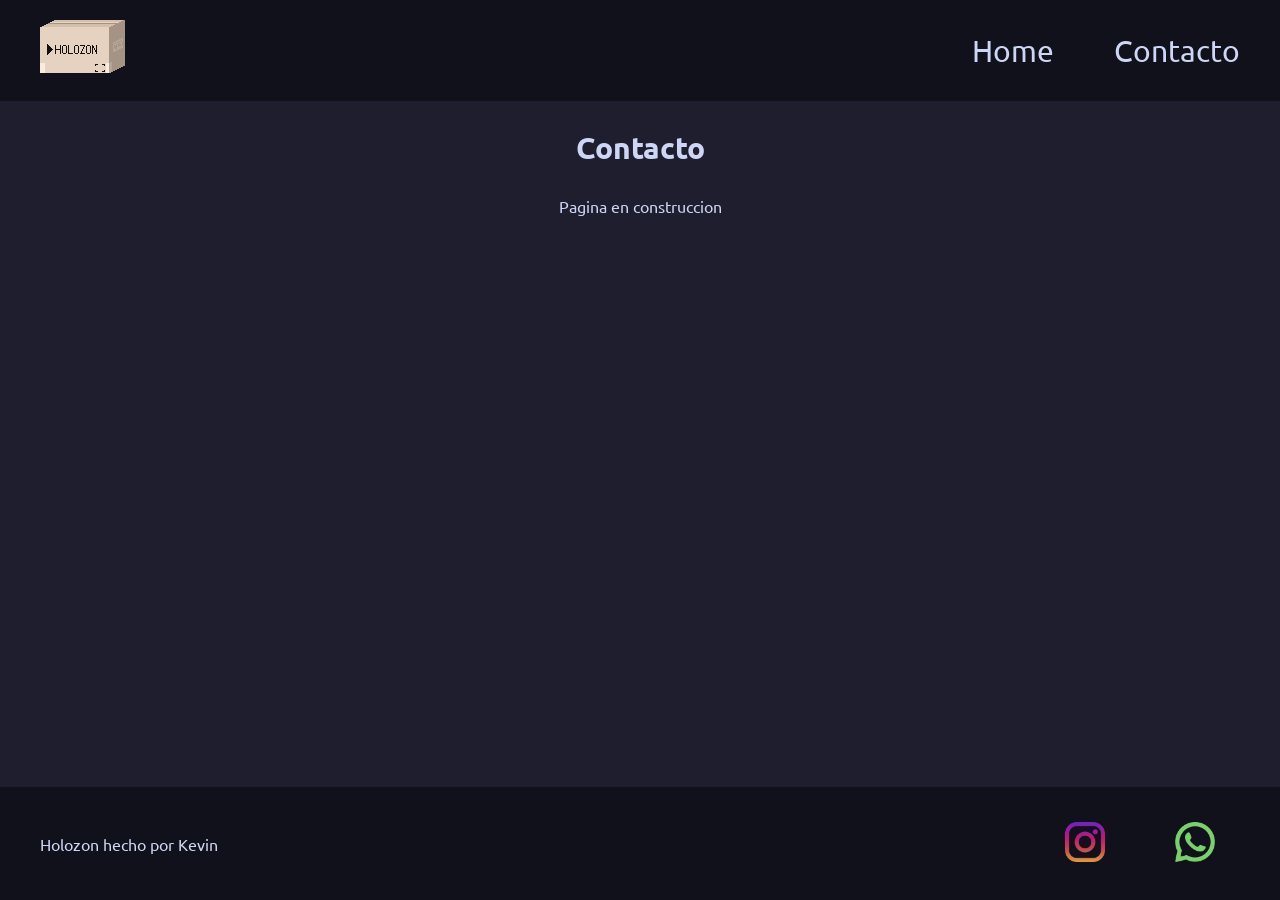
==== pages/contacto.html @ d74df9b2 "first commit" ====
<!doctype html>
<html lang="en">
  <head>
    <meta charset="UTF-8" />
    <meta name="viewport" content="width=device-width, initial-scale=1.0" />
    <link
      href="https://fonts.googleapis.com/css2?family=Ubuntu:ital,wght@0,300;0,400;0,500;0,700;1,300;1,400;1,500;1,700&display=swap"
      rel="stylesheet"
    />
    <link rel="stylesheet" href="../css/styles.css" />
    <title>Contacto - Holozon</title>
  </head>
  <body>
    <header>
      <div class="div-logo">
        <a class="logo" href="../index.html"
          ><img src="../img/HolozonBoxTransparent.webp" alt="Holozon Logo"
        /></a>
      </div>
      <nav class="header-nav">
        <ul>
          <li><a href="../index.html">Home</a></li>
          <li><a href="./contacto.html">Contacto</a></li>
        </ul>
      </nav>
    </header>
    <main>
      <h1>Contacto</h1>
      <p>Pagina en construccion</p>
    </main>
    <footer>
      <p>Holozon hecho por Kevin</p>
      <nav>
        <ul class="footer-list">
          <li>
            <img src="../img/instagram-logo.png" alt="logo de instagram" />
          </li>
          <li><img src="../img/whatsapp-logo.png" alt="logo de whatsapp" /></li>
        </ul>
      </nav>
    </footer>
  </body>
</html>
---- css/styles.css ----
* {
  margin: 0;
  padding: 0;
  box-sizing: border-box;
}

html {
  font-size: 62.5%;
}

body {
  font-family: "Ubuntu";
  font-size: 1.6rem;
  background-color: #1e1e2e;
  color: #cdd6f4;

  display: flex;
  flex-direction: column;
  min-height: 100vh;
}

main {
  width: 80%;
  margin: auto;
  padding-bottom: 2rem;

  flex: 1;

  display: flex;
  flex-direction: column;
  align-items: center;
}

h1 {
  font-size: 3rem;
  font-weight: 800;
  line-height: 1.15;
  margin: 3rem 0;
}

h2 {
  font-size: 2.4rem;
  font-weight: 700;
  line-height: 1.2;
  text-align: center;
  margin: 3rem 0;
}

.btn {
  border: none;
  font-size: 1.6rem;
  font-weight: bold;
  padding: 1.6rem;
  border-radius: 1rem;
}

header,
footer {
  background: #11111b;
  color: #cdd6f4;
  width: 100%;
  display: flex;
  justify-content: space-between;
  align-items: center;
}

footer {
  padding: 1rem 4rem;
}

.div-logo {
  margin-left: 2rem;
  font-weight: bold;
}

.logo,
.header-nav ul li a {
  text-decoration: none;
  font-size: 3rem;
  color: inherit;
  display: inline-block;
  padding: 2rem;
}

.header-nav {
  margin-right: 2rem;
}

.header-nav ul,
footer .footer-list {
  list-style: none;
  display: flex;
  gap: 2rem;
}

.footer-list li {
  padding: 2rem;
}

.footer-list img {
  width: 5rem;
  padding: 0.5rem;
}

/*COLORES*/

.bg-primary {
  background-color: #1e1e2e;
}

.bg-secondary {
  background-color: #11111b;
}

.text-light {
  color: #cdd6f4;
}

.text-dark {
  color: #181825;
}

.text-secondary {
  color: #89dceb;
}

/*HOME*/

.inicio {
  display: flex;
  justify-content: center;
  align-items: center;
  flex-wrap: wrap;
}

.inicio h1 {
  width: 100%;
  text-align: center;
}

.parrafo {
  width: 100%;
  text-align: center;
  font-size: 2rem;
  padding: 3rem;
}

.contendedor-tarjetas {
  display: flex;
  justify-content: center;
  gap: 2rem;
  flex-wrap: wrap;
}

.card {
  background-color: #89dceb;
  width: 40rem;
  border-radius: 1rem;
  overflow: hidden;

  display: flex;
  flex-direction: column;
  align-items: center;
  gap: 2rem;
  padding-bottom: 2rem;
}

.card img {
  width: 100%;
  height: 40rem;
  object-fit: cover;
}
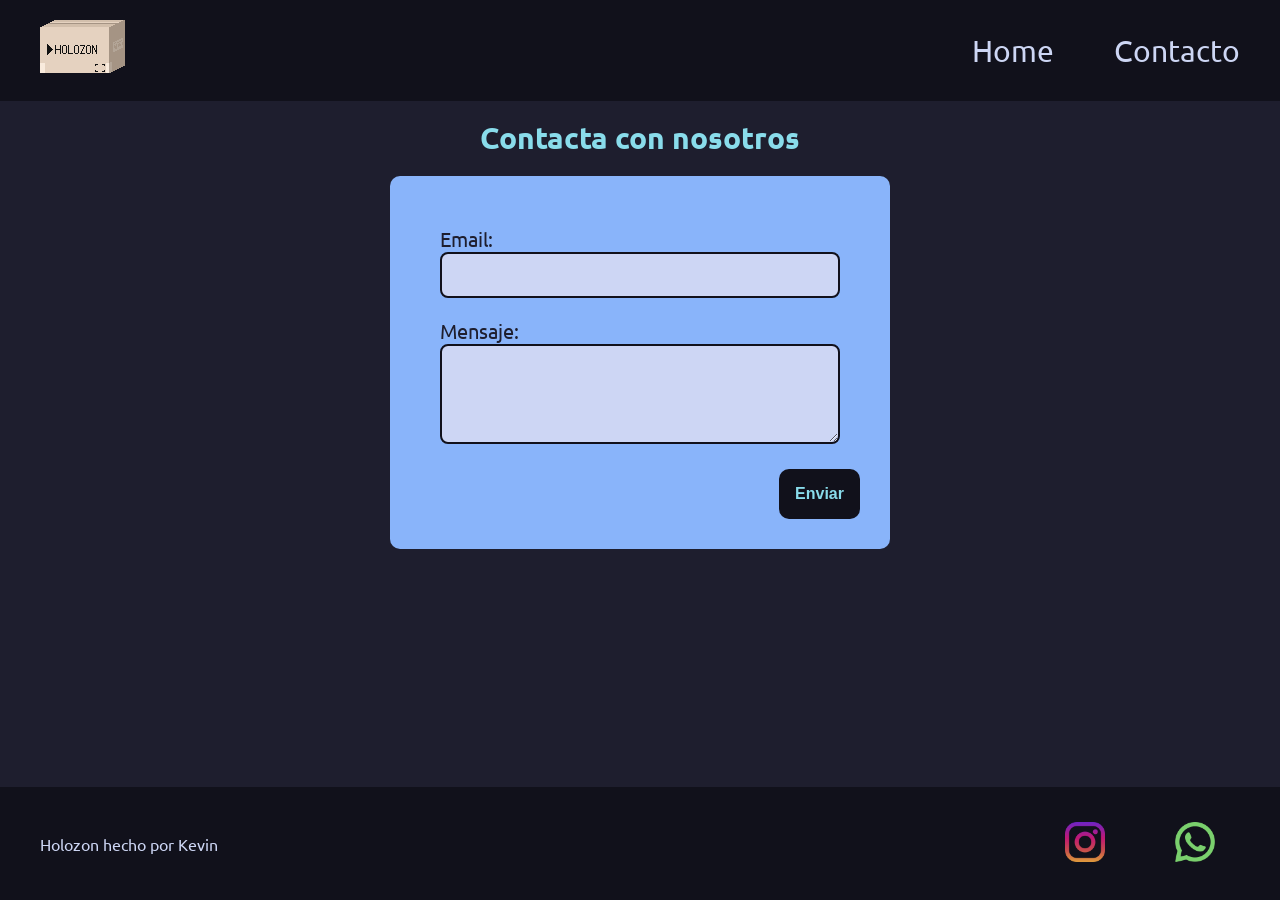
==== commit 03cd6452: "first commit" ====
--- a/pages/contacto.html
+++ b/pages/contacto.html
@@ -25,8 +25,33 @@
       </nav>
     </header>
     <main>
-      <h1>Contacto</h1>
-      <p>Pagina en construccion</p>
+      <section class="contacto">
+        <h1 class="title-contacto text-secondary">Contacta con nosotros</h1>
+        <!-- modify this form HTML and place wherever you want your form -->
+        <form
+          class="form-contacto"
+          action="https://formspree.io/f/xppqjeaj"
+          method="POST"
+        >
+          <div class="grupo-input">
+            <label>
+              Email:
+              <input type="email" name="email" />
+            </label>
+          </div>
+
+          <div class="grupo-input">
+            <label>
+              Mensaje:
+              <textarea name="message"></textarea>
+            </label>
+          </div>
+          <!-- your other form fields go here -->
+          <button class="btn bg-secondary text-secondary" type="submit">
+            Enviar
+          </button>
+        </form>
+      </section>
     </main>
     <footer>
       <p>Holozon hecho por Kevin</p>
--- a/css/styles.css
+++ b/css/styles.css
@@ -170,3 +170,60 @@
   height: 40rem;
   object-fit: cover;
 }
+
+/*CONTACTO*/
+
+.contacto {
+  width: 100%;
+  display: flex;
+  flex-direction: column;
+  align-items: center;
+}
+
+.title-contacto {
+  margin: 2rem 0;
+}
+
+.form-contacto {
+  background-color: #89b4fa;
+  color: #1e1e2e;
+
+  width: 100%;
+  max-width: 50rem;
+
+  font-size: 2rem;
+  padding: 3rem;
+  border-radius: 1rem;
+}
+
+.grupo-input {
+  display: flex;
+  flex-direction: column;
+  gap: 0.8rem;
+  margin: 2rem;
+}
+
+.grupo-input input,
+.grupo-input textarea {
+  width: 100%;
+  padding: 1.2rem;
+  font-size: 1.6rem;
+
+  color: #1e1e2e;
+  background-color: #cdd6f4;
+
+  border: 2px solid #11111b;
+  border-radius: 0.8rem;
+
+  outline: none;
+}
+
+.grupo-input textarea {
+  min-height: 10rem;
+  resize: vertical;
+}
+
+.form-contacto .btn {
+  display: block;
+  margin-left: auto;
+}
